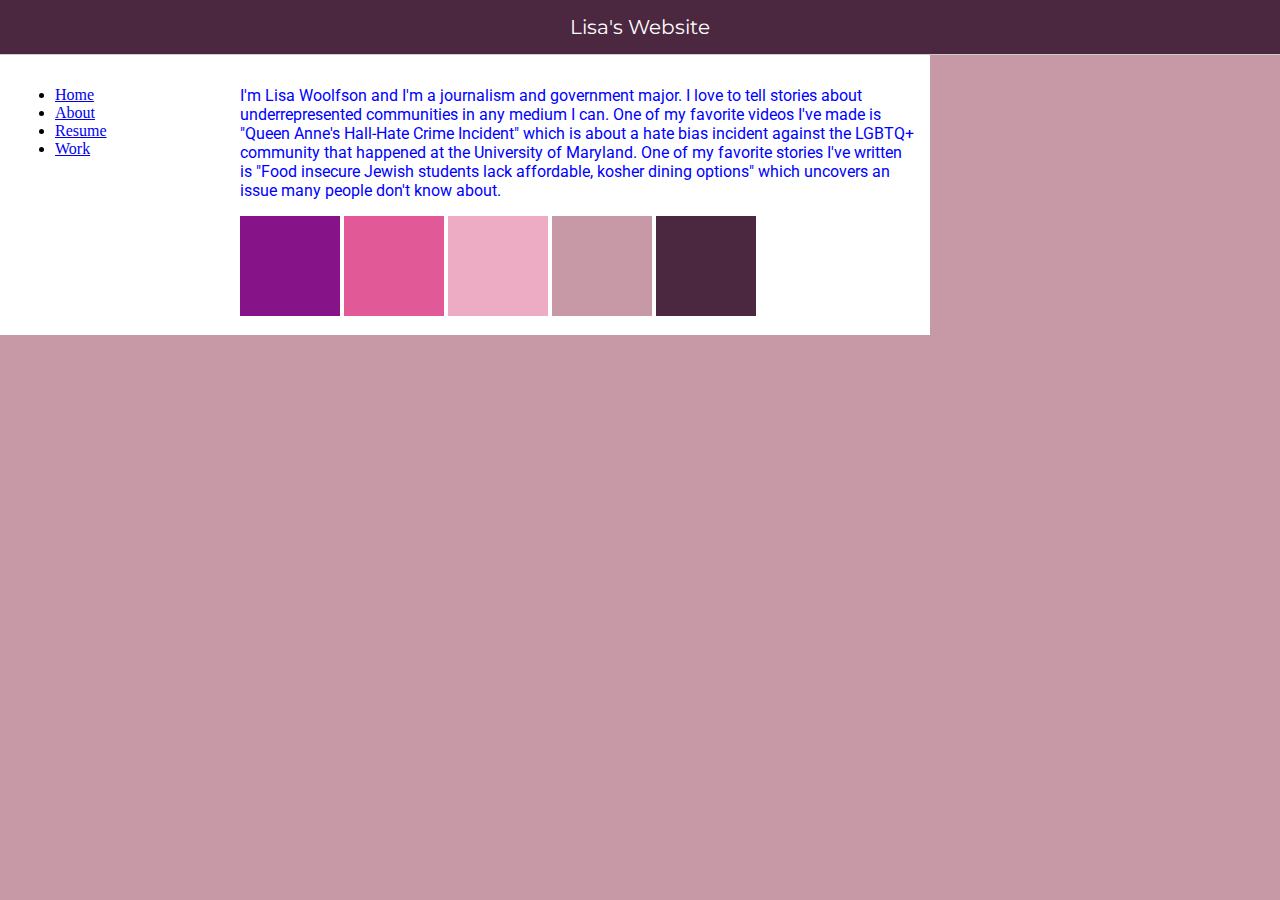
==== Portfolio/index.html @ 87822652 "add index file" ====
<!DOCTYPE>
<html lang="en">
    <head>
        <title>Home</title>
        <link href="https://fonts.googleapis.com/css2?family=Montserrat&family=Roboto&display=swap" rel="stylesheet">
        <link rel="stylesheet" type="text/css"
            href="styles.css"/>
    </head>
    <body>
        <div class="header">Lisa's Website</div>
        <div class="content">
            <div class="sidebar">
                <ul>
                    <li><a href="#">Home</a></li>
                    <li><a href="about.html">About</a></li>
                    <li><a href="resume.html">Resume</a></li>
                    <li><a href="work.html">Work</a></li>
                </ul>
            </div>
            <div class="inner">
                <p class="hi">I'm Lisa Woolfson and I'm a journalism and government
                    major. I love to tell stories about underrepresented communities in any
                    medium I can. One of my favorite videos I've made is
                    "Queen Anne's Hall-Hate Crime Incident"  which is about a hate bias incident
                    against the LGBTQ+ community that happened at the University of Maryland.
                    One of my favorite stories I've written is "Food insecure Jewish students lack affordable, kosher dining options"
                    which uncovers an issue many people don't know about.
                </p>
                <div>
                    <div class="div1">
                    </div>
                    <div class="div2">
                    </div>
                    <div class="div3">
                    </div>
                    <div class="div4"></div>
                    <div class="div5"></div>
                </div>
            </div>
        </div>
    </body>
</html>
---- Portfolio/styles.css ----
h1 {
    color: #33485e; width:36px
}

img {
    max-width: 300px;
    width: 100%;
}

.hi{color: blue; font-family:'roboto';}

h1{color:#861388;}
body{background-color:#C799A6;margin:0; padding:0;}
h2{color:white;}
h3{color:maroon;}

.div1{display:inline-block;width:100px;height:100px;background-color:#861388;}
.div2{display:inline-block;width:100px;height:100px;background-color:#E15A97;}
.div3{display:inline-block;width:100px;height:100px;background-color:#EEABC4;}
.div4{display:inline-block;width:100px;height:100px;background-color:#C799A6;}
.div5{display:inline-block;width:100px;height:100px;background-color:#4B2840;}

.header{
  background-color:#4B2840;
  padding:15px 0;
  text-align:center;
  font: 20px bold;
  border-bottom:1px solid #ccc;
  color:#fff;å;
  font-family: 'Montserrat',sans-serif;
}

.content{
  width:900px;
  background-color:#fff;
  padding: 15px;
  position: absolute;
    margin:0 auto;
}
.sidebar{
  float:left;
  width:25%;
}
.inner{
  float:left;
  width:75%;
}
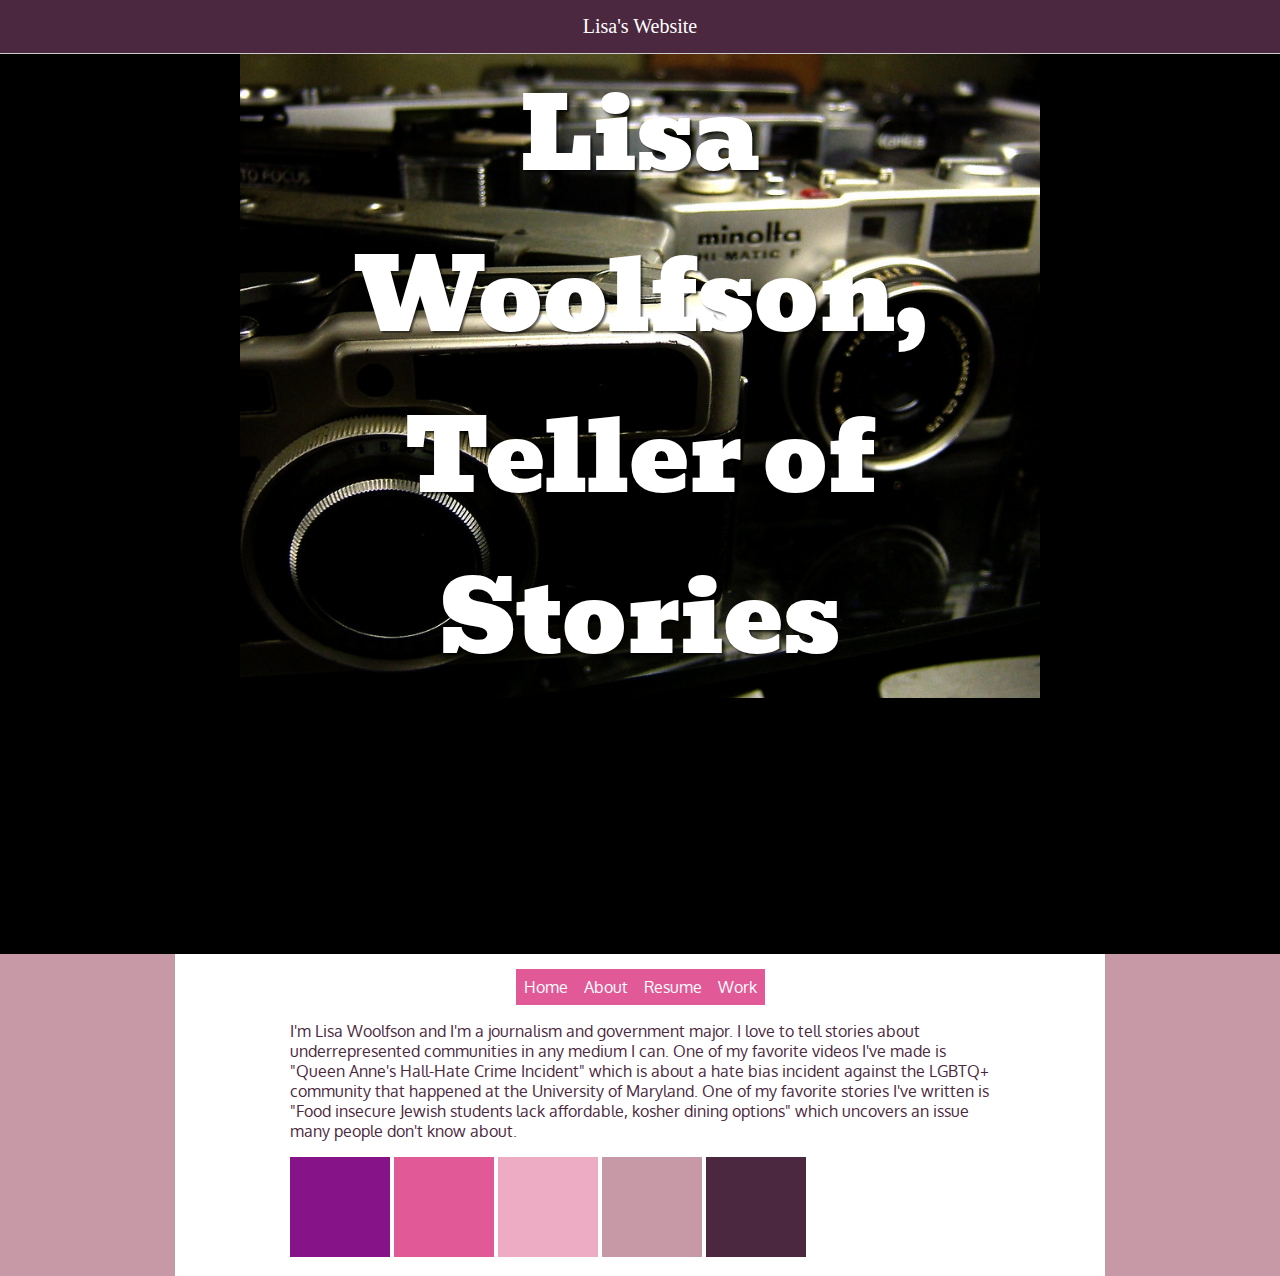
==== commit 1796e72e: "add index files" ====
--- a/Portfolio/index.html
+++ b/Portfolio/index.html
@@ -2,22 +2,23 @@
 <html lang="en">
     <head>
         <title>Home</title>
-        <link href="https://fonts.googleapis.com/css2?family=Montserrat&family=Roboto&display=swap" rel="stylesheet">
+        <link href="https://fonts.googleapis.com/css2?family=Bevan&family=Oxygen&display=swap" rel="stylesheet">
         <link rel="stylesheet" type="text/css"
             href="styles.css"/>
     </head>
     <body>
         <div class="header">Lisa's Website</div>
+        <div class="banner">
+            <p class="btext"> Lisa Woolfson, Teller of Stories</p>
+        </div>
         <div class="content">
-            <div class="sidebar">
-                <ul>
-                    <li><a href="#">Home</a></li>
-                    <li><a href="about.html">About</a></li>
-                    <li><a href="resume.html">Resume</a></li>
-                    <li><a href="work.html">Work</a></li>
-                </ul>
+            <div class="links">
+                <a href="#">Home</a>
+                <a href="about.html">About</a>
+                <a href="resume.html">Resume</a>
+                <a href="work.html">Work</a>
             </div>
-            <div class="inner">
+            <div class="container">
                 <p class="hi">I'm Lisa Woolfson and I'm a journalism and government
                     major. I love to tell stories about underrepresented communities in any
                     medium I can. One of my favorite videos I've made is
--- a/Portfolio/styles.css
+++ b/Portfolio/styles.css
@@ -1,5 +1,12 @@
-h1 {
-    color: #33485e; width:36px
+.banner {
+    width: 100%;
+    height: 100%;
+    background-color: black;
+}
+
+.container {
+    width: 700px;
+    margin: 0 auto;
 }
 
 img {
@@ -7,41 +14,122 @@
     width: 100%;
 }
 
-.hi{color: blue; font-family:'roboto';}
-
-h1{color:#861388;}
-body{background-color:#C799A6;margin:0; padding:0;}
-h2{color:white;}
-h3{color:maroon;}
-
-.div1{display:inline-block;width:100px;height:100px;background-color:#861388;}
-.div2{display:inline-block;width:100px;height:100px;background-color:#E15A97;}
-.div3{display:inline-block;width:100px;height:100px;background-color:#EEABC4;}
-.div4{display:inline-block;width:100px;height:100px;background-color:#C799A6;}
-.div5{display:inline-block;width:100px;height:100px;background-color:#4B2840;}
-
-.header{
-  background-color:#4B2840;
-  padding:15px 0;
-  text-align:center;
-  font: 20px bold;
-  border-bottom:1px solid #ccc;
-  color:#fff;å;
-  font-family: 'Montserrat',sans-serif;
+.hi {
+    color: #4B2840;
+    font-family: 'Oxygen';
 }
 
-.content{
-  width:900px;
-  background-color:#fff;
-  padding: 15px;
-  position: absolute;
-    margin:0 auto;
+.btext {
+    font-size: 100px;
+    font-family: 'Bevan';
+    width: 800px;
+    display: block;
+    height: auto;
+    margin: 0 auto;
+    background-position: center;
+    background-repeat: no-repeat;
+    background-size: cover;
+    text-align: center;
+    text-shadow: 2px 2px 2px rgba(0, 0, 0, 0.6);
+    color: white;
+    background-image: url("cam1.jpg");
 }
-.sidebar{
-  float:left;
-  width:25%;
+
+h1 {
+    color: #E15A97;
+    font-family: 'Bevan', cursive;
 }
-.inner{
-  float:left;
-  width:75%;
+
+body {
+    background-color: #C799A6;
+    margin: 0;
+    padding: 0;
+    font-family: 'Oxygen', sans-serif;
 }
+
+h2 {
+    color: purple;
+    font-family: 'Bevan', cursive;
+}
+
+h3 {
+    color: #C799A6;
+}
+
+.div1 {
+    display: inline-block;
+    width: 100px;
+    height: 100px;
+    background-color: #861388;
+}
+
+.div2 {
+    display: inline-block;
+    width: 100px;
+    height: 100px;
+    background-color: #E15A97;
+}
+
+.div3 {
+    display: inline-block;
+    width: 100px;
+    height: 100px;
+    background-color: #EEABC4;
+}
+
+.div4 {
+    display: inline-block;
+    width: 100px;
+    height: 100px;
+    background-color: #C799A6;
+}
+
+.div5 {
+    display: inline-block;
+    width: 100px;
+    height: 100px;
+    background-color: #4B2840;
+}
+
+.header {
+    background-color: #4B2840;
+    padding: 15px 0;
+    text-align: center;
+    font: 20px bold;
+    border-bottom: 1px solid #ccc;
+    color: #fff;
+    font-family: 'Belvan', serif;
+}
+
+.content {
+    width: 900px;
+    background-color: #fff;
+    padding: 15px;
+    margin: 0 auto;
+}
+
+.footer {
+    color: grey;
+    font-size: 15px;
+    float: right;
+    width: 20%;
+}
+
+.ox {
+    color: #4B2840
+}
+
+.links a {
+    padding: 8px;
+    display: inline-block;
+    background-color: #E15A97;
+    color: white;
+    text-decoration: none;
+}
+
+.links {
+    display: flex;
+    flex-wrap: nowrap;
+    justify-content: center;
+    align-items: center;
+}
